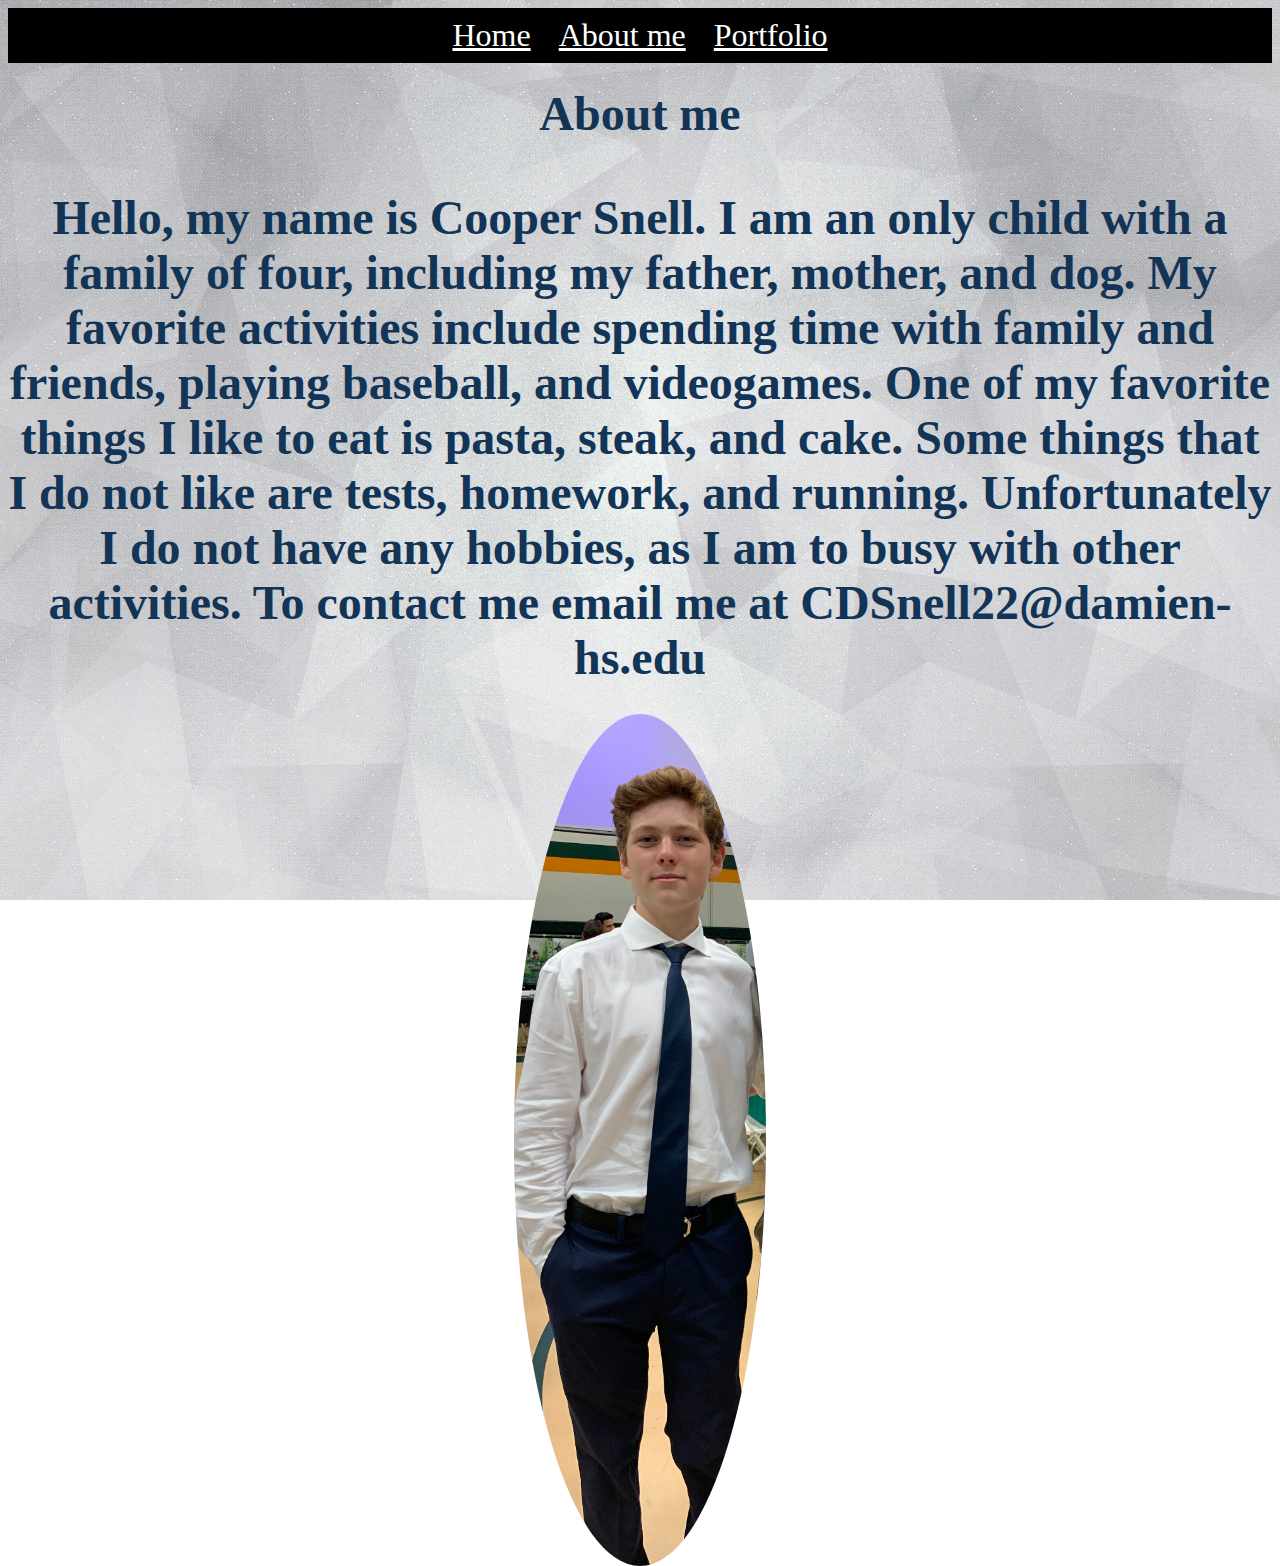
==== aboutme.html @ 7ef6b222 "Add files via upload" ====
<html>

<head>
<link rel="stylesheet" href="stylesheet.css">
<title>Cooper Snell</title>
</head>

<body>
<div class="topnav">
<ul>
	<li><a href="index.html">Home</a></li>
	<li><a href="aboutme.html">About me</a></li>
	<li><a href="portfolio.html">Portfolio</a></li>
	</ul>
</div>

<div class="header">
	<h1><font color=123456 size="20">About me</h1>
</div>

<h2><font color="123456" size="7">Hello, my name is Cooper Snell. I am an only child with a family of four, including my father, mother, and dog. My favorite activities include spending time with family and friends, playing baseball, and videogames. One of my favorite things I like to eat is pasta, steak, and cake. Some things that I do not like are tests, homework, and running. Unfortunately I do not have any hobbies, as I am to busy with other activities. To contact me email me at CDSnell22@damien-hs.edu   </font></h2>

<div class="header">
	
	
</div>

<img src="mee.jpg" width="20%">


</html>
---- stylesheet.css ----
.header {
	background-color: hidden;
	color: #;
	text-align: center;
	padding: 2px;
}

ul {
 list-style-type: none;
 margin: 0;
 padding: 9px 0px;
 background-color: #black;
}

li {
 text-align: left;
 display: inline;
}

.topnav {
	overflow: hidden;
	background-color: black;
	text-align: center;
}

.topnav a {
	font-size: 200%;
	color: #ffffff;
	text-align: center;
	padding: 10px 12px;
	text-decoration: underline;
}

h2{
	font-weight: bold;
	text-align: center;
	color: white;
	font-size: 30px;
}


table {
  font-family: arial, sans-serif;
  border-collapse: collapse;
  width: 100%;
}

td, th {
  border: 1px solid #dddddd;
  text-align: left;
  padding: 8px;
}

tr:nth-child(even) {
  background-color: #dddddd;
}


img {
  display: block;
  margin-left: auto;
  margin-right: auto;
}

img {
  border-radius: 50%;
}


div.container {
	text-align: center;
	padding: 20px 20px;
}


.topnav a:hover {
	background-color:#ffffff;
	color: #000000;
}

body  {
	background: url(white.jpg) no-repeat center center fixed;
	background-size: cover;
	height: 100%;
}
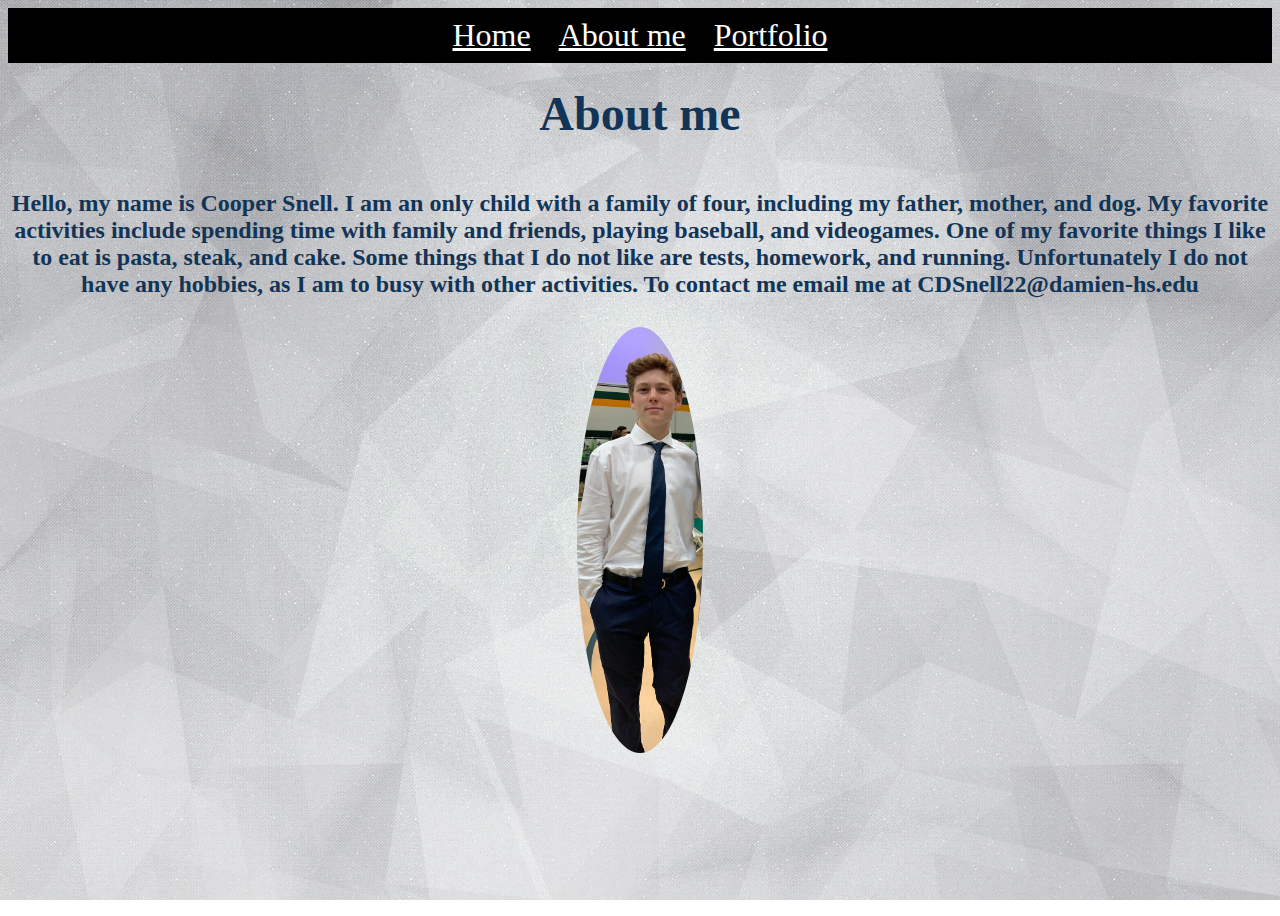
==== commit fb049525: "Update aboutme.html" ====
--- a/aboutme.html
+++ b/aboutme.html
@@ -18,14 +18,14 @@
 	<h1><font color=123456 size="20">About me</h1>
 </div>
 
-<h2><font color="123456" size="7">Hello, my name is Cooper Snell. I am an only child with a family of four, including my father, mother, and dog. My favorite activities include spending time with family and friends, playing baseball, and videogames. One of my favorite things I like to eat is pasta, steak, and cake. Some things that I do not like are tests, homework, and running. Unfortunately I do not have any hobbies, as I am to busy with other activities. To contact me email me at CDSnell22@damien-hs.edu   </font></h2>
+<h2><font color="123456" size="5">Hello, my name is Cooper Snell. I am an only child with a family of four, including my father, mother, and dog. My favorite activities include spending time with family and friends, playing baseball, and videogames. One of my favorite things I like to eat is pasta, steak, and cake. Some things that I do not like are tests, homework, and running. Unfortunately I do not have any hobbies, as I am to busy with other activities. To contact me email me at CDSnell22@damien-hs.edu   </font></h2>
 
 <div class="header">
 	
 	
 </div>
 
-<img src="mee.jpg" width="20%">
+<img src="mee.jpg" width="10%">
 
 
-</html>+</html>
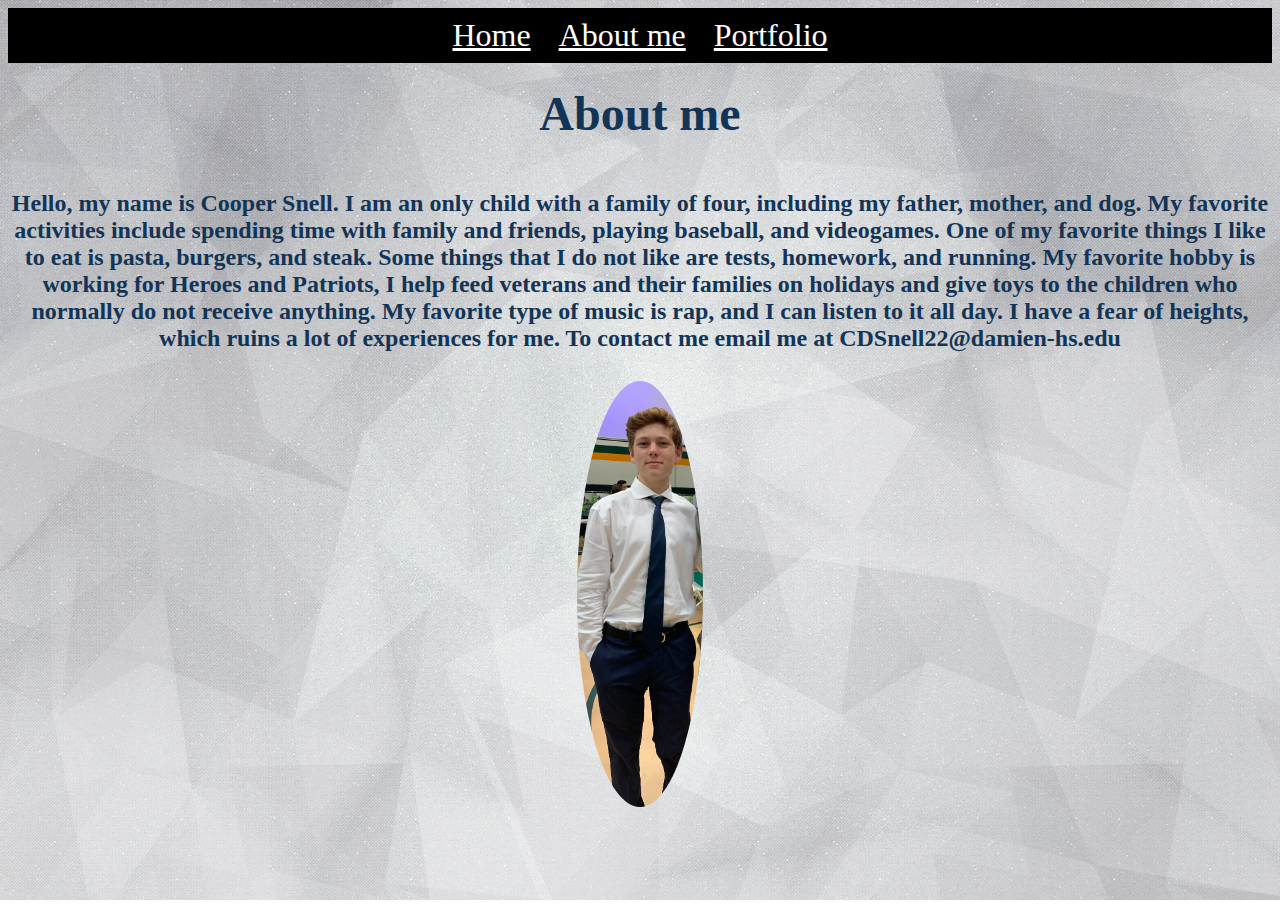
==== commit 114f1b31: "Update aboutme.html" ====
--- a/aboutme.html
+++ b/aboutme.html
@@ -18,7 +18,7 @@
 	<h1><font color=123456 size="20">About me</h1>
 </div>
 
-<h2><font color="123456" size="5">Hello, my name is Cooper Snell. I am an only child with a family of four, including my father, mother, and dog. My favorite activities include spending time with family and friends, playing baseball, and videogames. One of my favorite things I like to eat is pasta, steak, and cake. Some things that I do not like are tests, homework, and running. Unfortunately I do not have any hobbies, as I am to busy with other activities. To contact me email me at CDSnell22@damien-hs.edu   </font></h2>
+<h2><font color="123456" size="5">Hello, my name is Cooper Snell. I am an only child with a family of four, including my father, mother, and dog. My favorite activities include spending time with family and friends, playing baseball, and videogames. One of my favorite things I like to eat is pasta, burgers, and steak. Some things that I do not like are tests, homework, and running. My favorite hobby is working for Heroes and Patriots, I help feed veterans and their families on holidays and give toys to the children who normally do not receive anything. My favorite type of music is rap, and I can listen to it all day. I have a fear of heights, which ruins a lot of experiences for me. To contact me email me at CDSnell22@damien-hs.edu   </font></h2>
 
 <div class="header">
 	
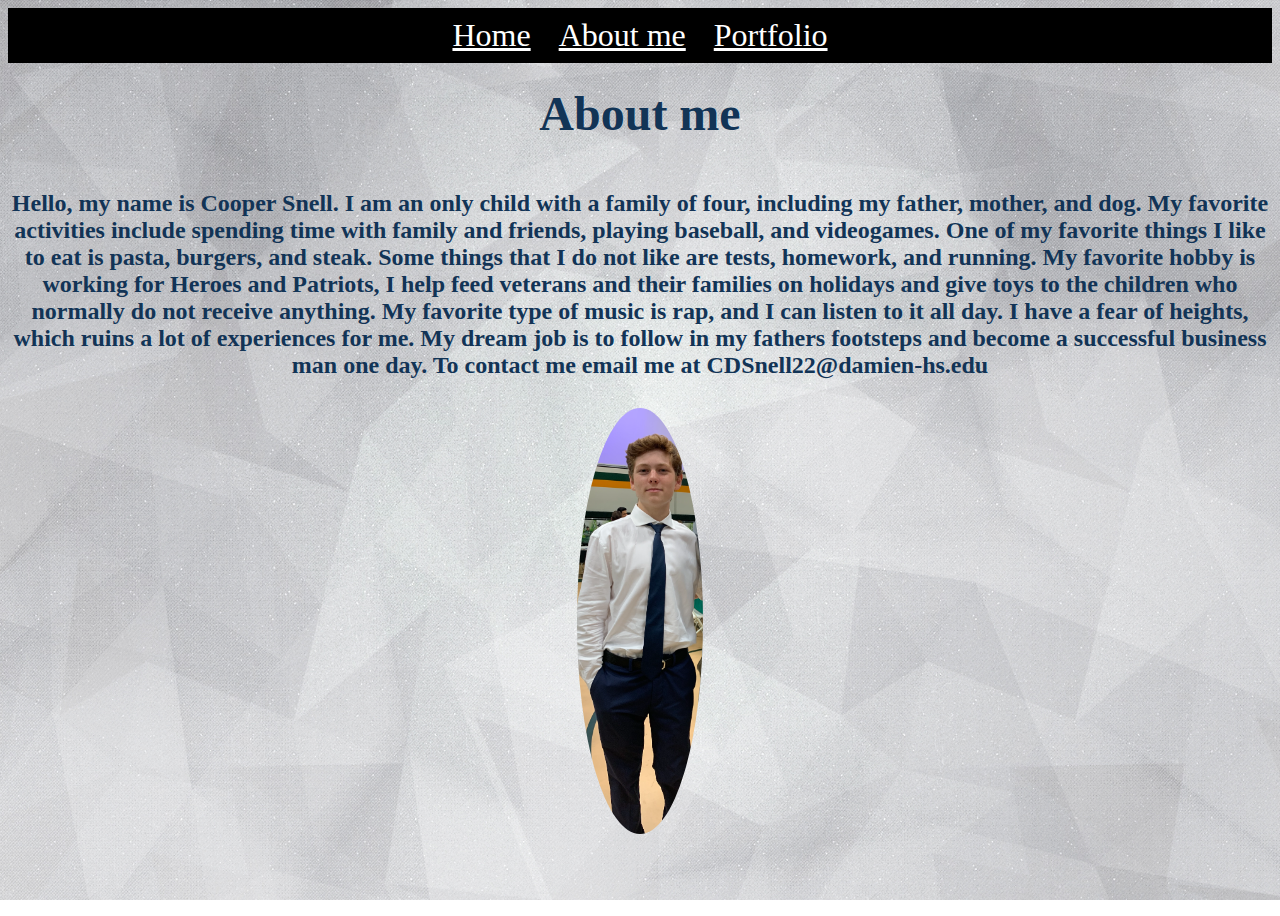
==== commit 8f678c18: "Update aboutme.html" ====
--- a/aboutme.html
+++ b/aboutme.html
@@ -18,7 +18,7 @@
 	<h1><font color=123456 size="20">About me</h1>
 </div>
 
-<h2><font color="123456" size="5">Hello, my name is Cooper Snell. I am an only child with a family of four, including my father, mother, and dog. My favorite activities include spending time with family and friends, playing baseball, and videogames. One of my favorite things I like to eat is pasta, burgers, and steak. Some things that I do not like are tests, homework, and running. My favorite hobby is working for Heroes and Patriots, I help feed veterans and their families on holidays and give toys to the children who normally do not receive anything. My favorite type of music is rap, and I can listen to it all day. I have a fear of heights, which ruins a lot of experiences for me. To contact me email me at CDSnell22@damien-hs.edu   </font></h2>
+<h2><font color="123456" size="5">Hello, my name is Cooper Snell. I am an only child with a family of four, including my father, mother, and dog. My favorite activities include spending time with family and friends, playing baseball, and videogames. One of my favorite things I like to eat is pasta, burgers, and steak. Some things that I do not like are tests, homework, and running. My favorite hobby is working for Heroes and Patriots, I help feed veterans and their families on holidays and give toys to the children who normally do not receive anything. My favorite type of music is rap, and I can listen to it all day. I have a fear of heights, which ruins a lot of experiences for me. My dream job is to follow in my fathers footsteps and become a successful business man one day.  To contact me email me at CDSnell22@damien-hs.edu   </font></h2>
 
 <div class="header">
 	
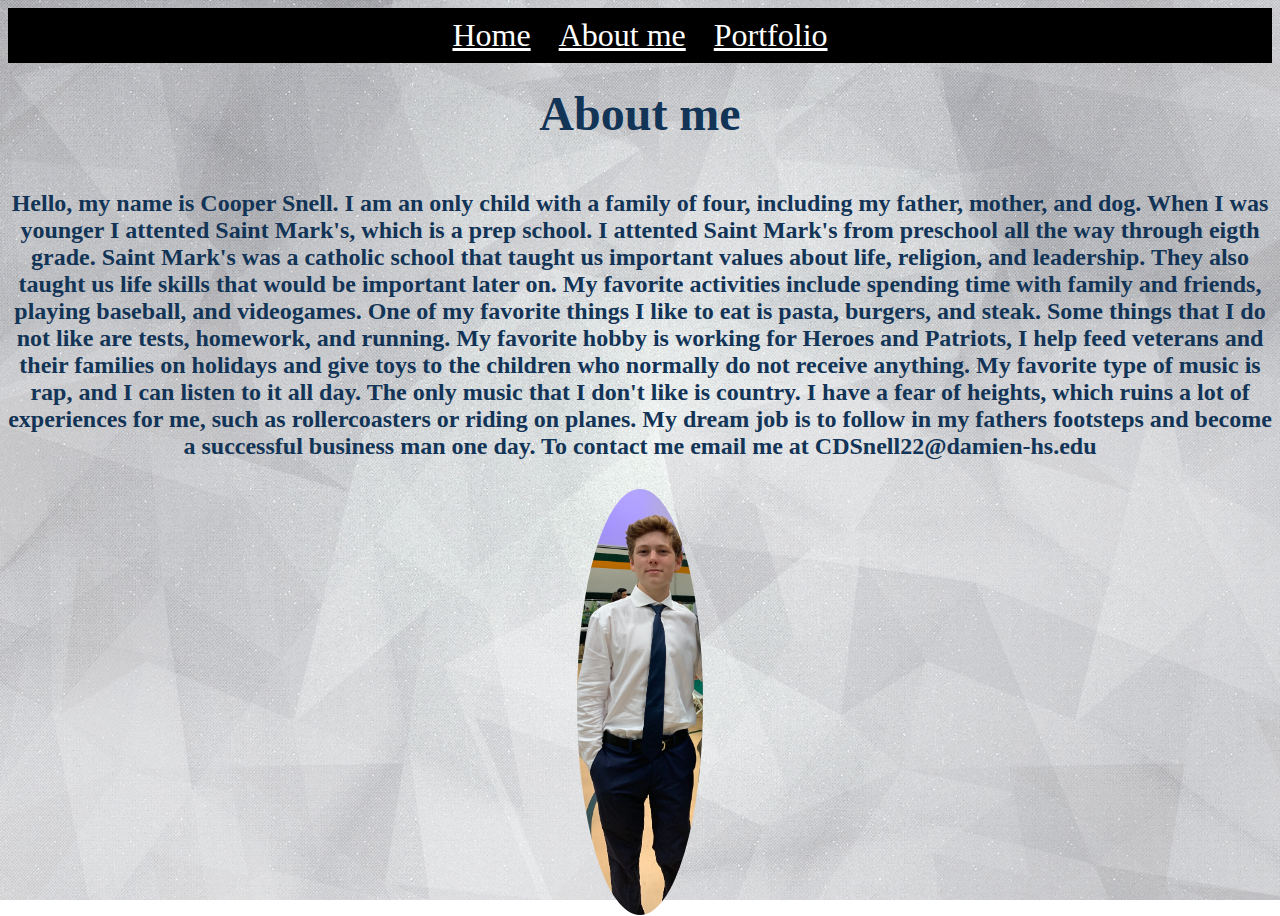
==== commit 68f077f3: "Update aboutme.html" ====
--- a/aboutme.html
+++ b/aboutme.html
@@ -18,7 +18,7 @@
 	<h1><font color=123456 size="20">About me</h1>
 </div>
 
-<h2><font color="123456" size="5">Hello, my name is Cooper Snell. I am an only child with a family of four, including my father, mother, and dog. My favorite activities include spending time with family and friends, playing baseball, and videogames. One of my favorite things I like to eat is pasta, burgers, and steak. Some things that I do not like are tests, homework, and running. My favorite hobby is working for Heroes and Patriots, I help feed veterans and their families on holidays and give toys to the children who normally do not receive anything. My favorite type of music is rap, and I can listen to it all day. I have a fear of heights, which ruins a lot of experiences for me. My dream job is to follow in my fathers footsteps and become a successful business man one day.  To contact me email me at CDSnell22@damien-hs.edu   </font></h2>
+<h2><font color="123456" size="5">Hello, my name is Cooper Snell. I am an only child with a family of four, including my father, mother, and dog. When I was younger I attented Saint Mark's, which is a prep school. I attented Saint Mark's from preschool all the way through eigth grade. Saint Mark's was a catholic school that taught us important values about life, religion, and leadership. They also taught us life skills that would be important later on. My favorite activities include spending time with family and friends, playing baseball, and videogames. One of my favorite things I like to eat is pasta, burgers, and steak. Some things that I do not like are tests, homework, and running. My favorite hobby is working for Heroes and Patriots, I help feed veterans and their families on holidays and give toys to the children who normally do not receive anything. My favorite type of music is rap, and I can listen to it all day. The only music that I don't like is country. I have a fear of heights, which ruins a lot of experiences for me, such as rollercoasters or riding on planes. My dream job is to follow in my fathers footsteps and become a successful business man one day.  To contact me email me at CDSnell22@damien-hs.edu   </font></h2>
 
 <div class="header">
 	
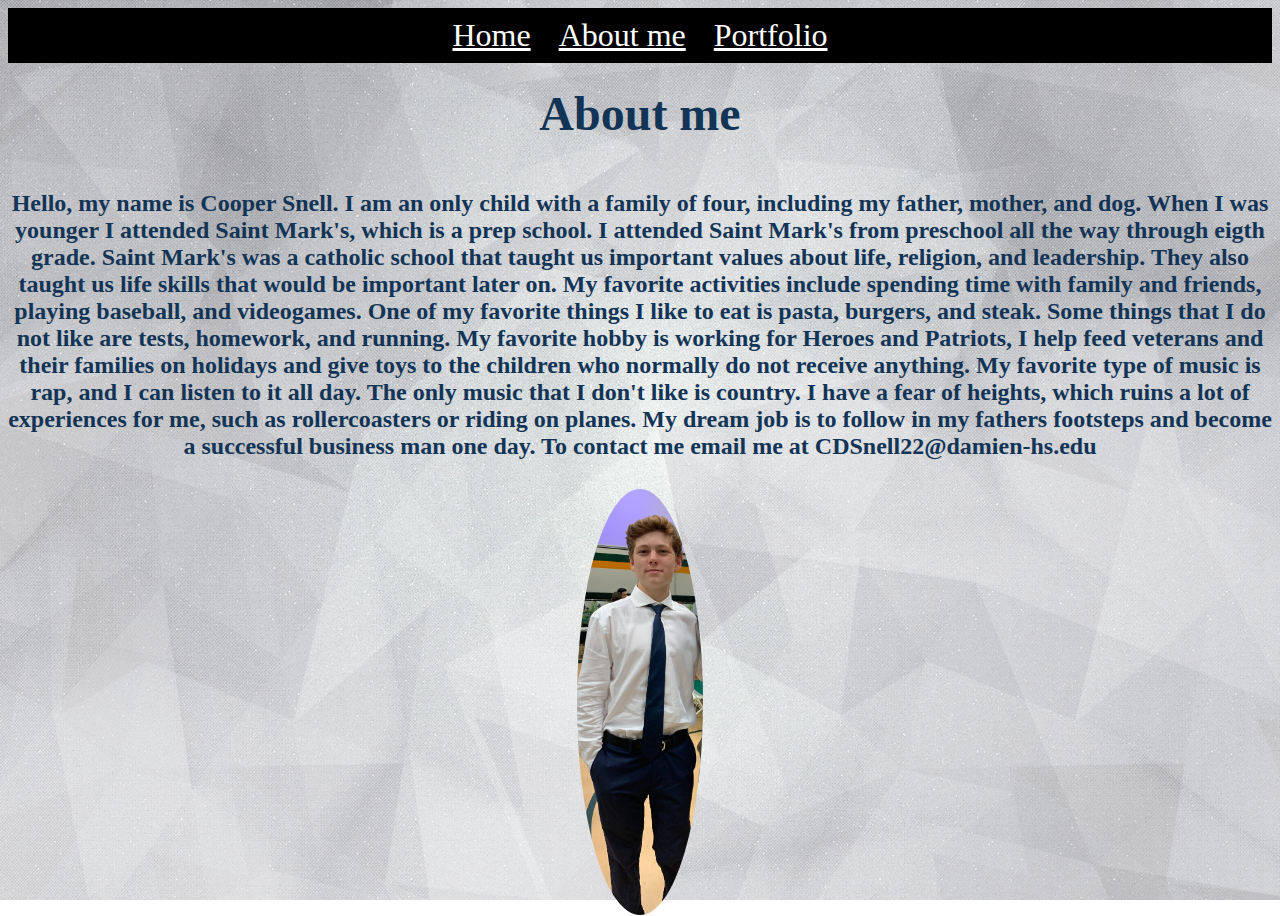
==== commit 2b76f29e: "Update aboutme.html" ====
--- a/aboutme.html
+++ b/aboutme.html
@@ -18,7 +18,7 @@
 	<h1><font color=123456 size="20">About me</h1>
 </div>
 
-<h2><font color="123456" size="5">Hello, my name is Cooper Snell. I am an only child with a family of four, including my father, mother, and dog. When I was younger I attented Saint Mark's, which is a prep school. I attented Saint Mark's from preschool all the way through eigth grade. Saint Mark's was a catholic school that taught us important values about life, religion, and leadership. They also taught us life skills that would be important later on. My favorite activities include spending time with family and friends, playing baseball, and videogames. One of my favorite things I like to eat is pasta, burgers, and steak. Some things that I do not like are tests, homework, and running. My favorite hobby is working for Heroes and Patriots, I help feed veterans and their families on holidays and give toys to the children who normally do not receive anything. My favorite type of music is rap, and I can listen to it all day. The only music that I don't like is country. I have a fear of heights, which ruins a lot of experiences for me, such as rollercoasters or riding on planes. My dream job is to follow in my fathers footsteps and become a successful business man one day.  To contact me email me at CDSnell22@damien-hs.edu   </font></h2>
+<h2><font color="123456" size="5">Hello, my name is Cooper Snell. I am an only child with a family of four, including my father, mother, and dog. When I was younger I attended Saint Mark's, which is a prep school. I attended Saint Mark's from preschool all the way through eigth grade. Saint Mark's was a catholic school that taught us important values about life, religion, and leadership. They also taught us life skills that would be important later on. My favorite activities include spending time with family and friends, playing baseball, and videogames. One of my favorite things I like to eat is pasta, burgers, and steak. Some things that I do not like are tests, homework, and running. My favorite hobby is working for Heroes and Patriots, I help feed veterans and their families on holidays and give toys to the children who normally do not receive anything. My favorite type of music is rap, and I can listen to it all day. The only music that I don't like is country. I have a fear of heights, which ruins a lot of experiences for me, such as rollercoasters or riding on planes. My dream job is to follow in my fathers footsteps and become a successful business man one day.  To contact me email me at CDSnell22@damien-hs.edu   </font></h2>
 
 <div class="header">
 	
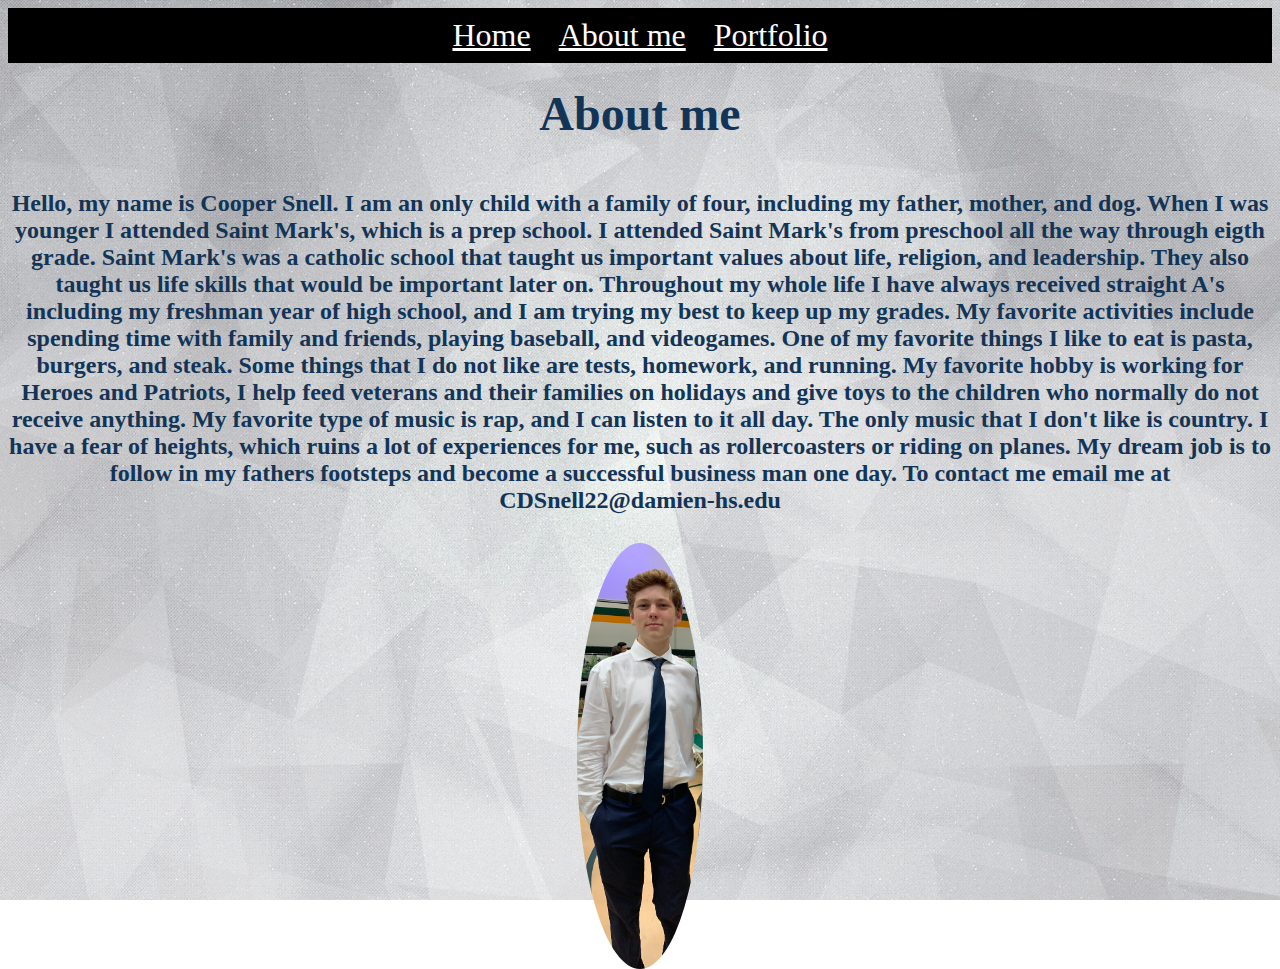
==== commit 06c96deb: "Update aboutme.html" ====
--- a/aboutme.html
+++ b/aboutme.html
@@ -18,7 +18,7 @@
 	<h1><font color=123456 size="20">About me</h1>
 </div>
 
-<h2><font color="123456" size="5">Hello, my name is Cooper Snell. I am an only child with a family of four, including my father, mother, and dog. When I was younger I attended Saint Mark's, which is a prep school. I attended Saint Mark's from preschool all the way through eigth grade. Saint Mark's was a catholic school that taught us important values about life, religion, and leadership. They also taught us life skills that would be important later on. My favorite activities include spending time with family and friends, playing baseball, and videogames. One of my favorite things I like to eat is pasta, burgers, and steak. Some things that I do not like are tests, homework, and running. My favorite hobby is working for Heroes and Patriots, I help feed veterans and their families on holidays and give toys to the children who normally do not receive anything. My favorite type of music is rap, and I can listen to it all day. The only music that I don't like is country. I have a fear of heights, which ruins a lot of experiences for me, such as rollercoasters or riding on planes. My dream job is to follow in my fathers footsteps and become a successful business man one day.  To contact me email me at CDSnell22@damien-hs.edu   </font></h2>
+<h2><font color="123456" size="5">Hello, my name is Cooper Snell. I am an only child with a family of four, including my father, mother, and dog. When I was younger I attended Saint Mark's, which is a prep school. I attended Saint Mark's from preschool all the way through eigth grade. Saint Mark's was a catholic school that taught us important values about life, religion, and leadership. They also taught us life skills that would be important later on. Throughout my whole life I have always received straight A's including my freshman year of high school, and I am trying my best to keep up my grades. My favorite activities include spending time with family and friends, playing baseball, and videogames. One of my favorite things I like to eat is pasta, burgers, and steak. Some things that I do not like are tests, homework, and running. My favorite hobby is working for Heroes and Patriots, I help feed veterans and their families on holidays and give toys to the children who normally do not receive anything. My favorite type of music is rap, and I can listen to it all day. The only music that I don't like is country. I have a fear of heights, which ruins a lot of experiences for me, such as rollercoasters or riding on planes. My dream job is to follow in my fathers footsteps and become a successful business man one day.  To contact me email me at CDSnell22@damien-hs.edu   </font></h2>
 
 <div class="header">
 	
